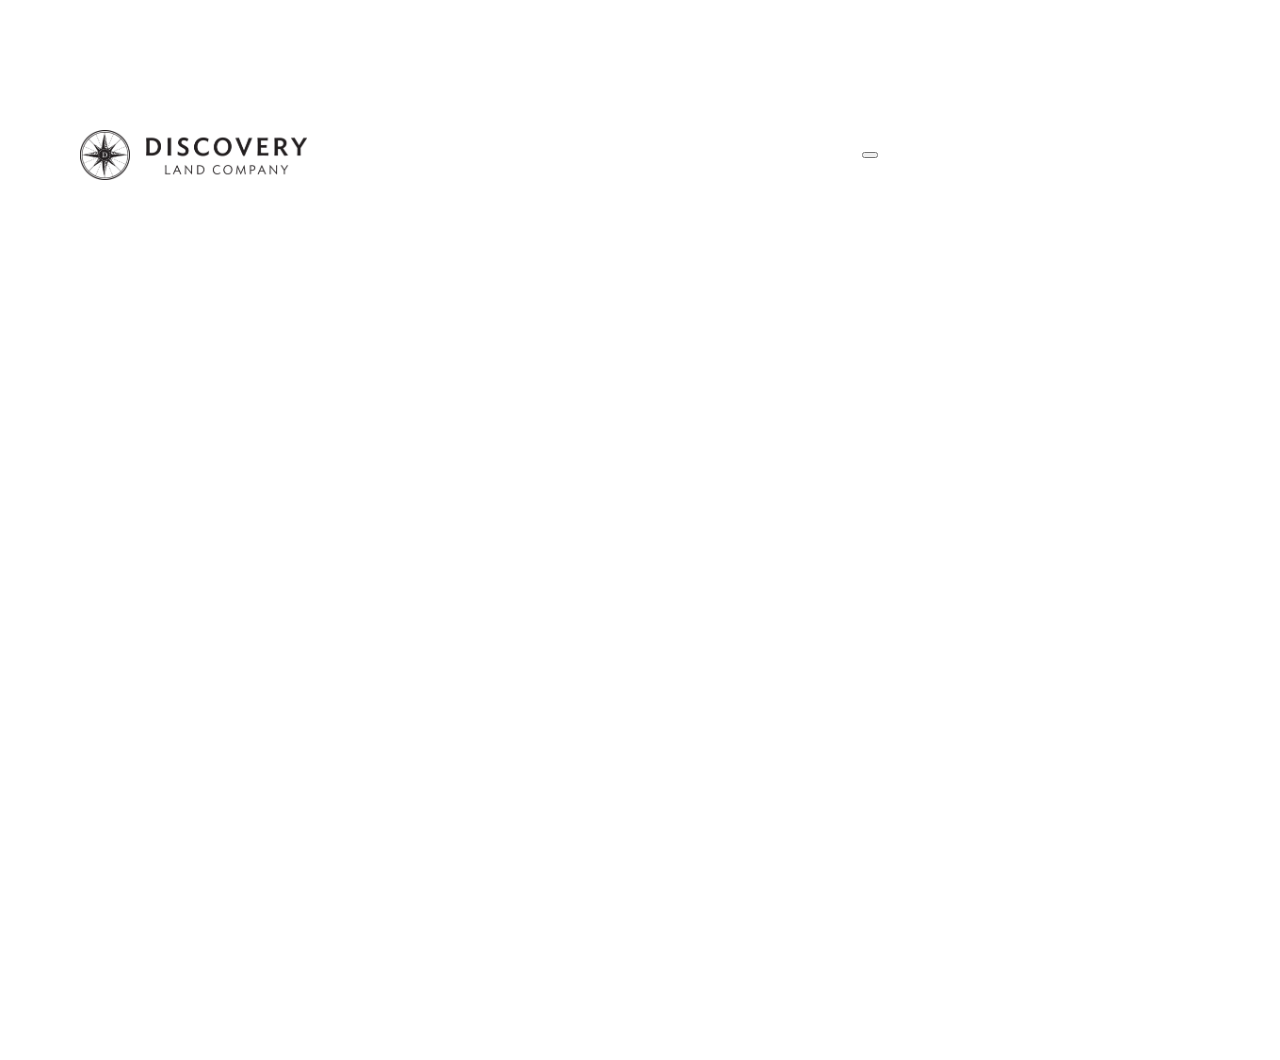
==== experience.html @ 8c6ff1df "experience page" ====
<!DOCTYPE html>
<html lang="en">
<head>
    <meta charset="UTF-8">
    <meta http-equiv="X-UA-Compatible" content="IE=edge">
    <meta name="viewport" content="width=device-width, initial-scale=1.0">
    <title>Document</title>
    <link rel="stylesheet" href="style1.css" />
</head>
<body>
    <div class="header">
        <div class="upperHeading">
          <div class="discovery">
            <img class="logo" src="images\discovery.png" alt="logo" />
          </div>
          
          <div class="navlinks">
            <a class="link">About DLC</a>
            <a class="link">Our Worlds</a>
            <a class="link">Experiences</a>
            <a class="link">Gallery</a>
            <a class="link">Press</a>
            <button class="burger"><i class="bi bi-list"></i></button>
          </div>
          <video class="bgclip" src="https://s3.eu-north-1.amazonaws.com/discoverylandco-main/experiences_hero.mp4">
    
          </video>
        </div>
</body>
</html>
---- style1.css ----
.header {
    background-color: white;
    height: 100vh;
    background-position: center;
    background-repeat: no-repeat;
    background-size: cover;
    padding: 80px;
  
  }
  
  body {
    padding: 0px;
    margin: 0;
    height: 100vh;
    width: 100vw;
  }
  .upperHeading {
    display: flex;
    flex-direction: row;
    justify-content: space-between;
    align-items: center;
    margin-bottom: 70px;
  }
  
  .navlinks {
    display: flex;
    flex-direction: row;
    justify-content: space-around;
    align-items: center;
    width: 60%;
  }
  .discovery {
    display: flex;
    height: 50px;
  }
  .link {
    color: white;
  }
  .bgclip{

    z-index: -1;

  }
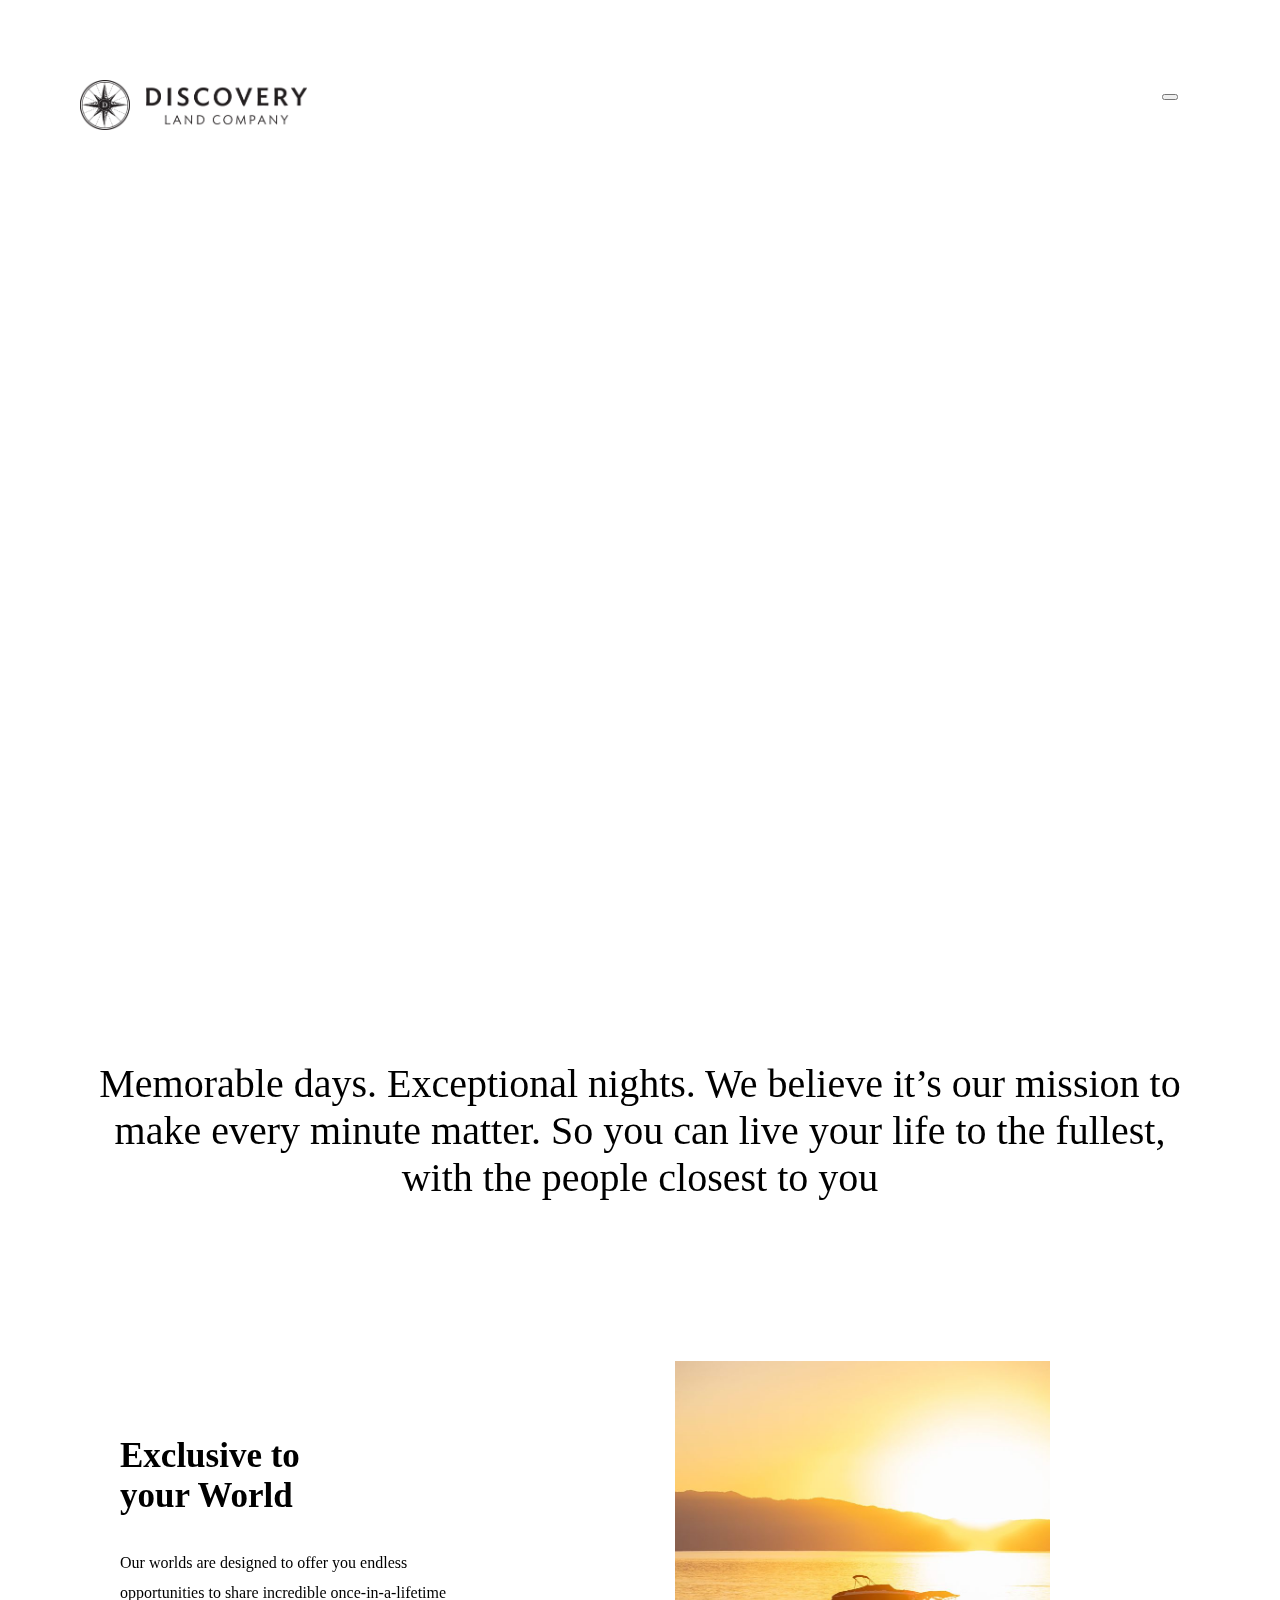
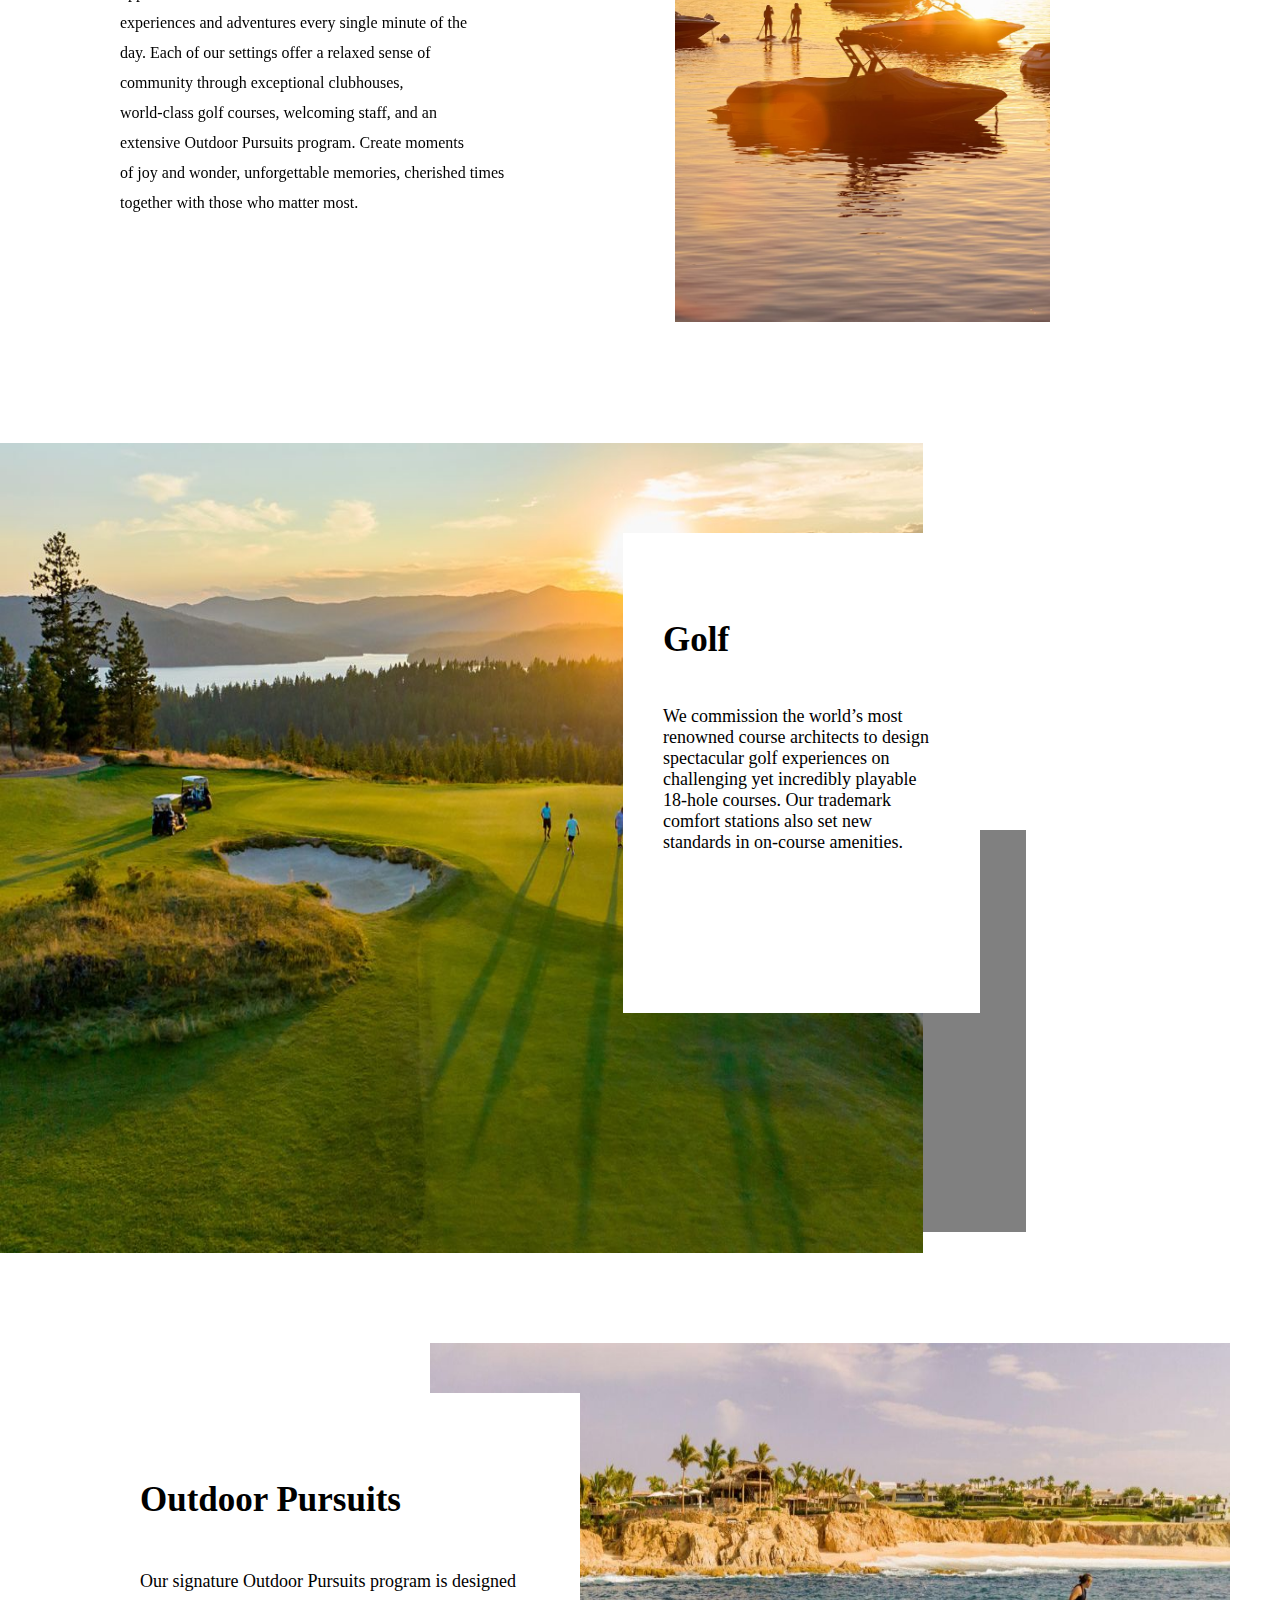
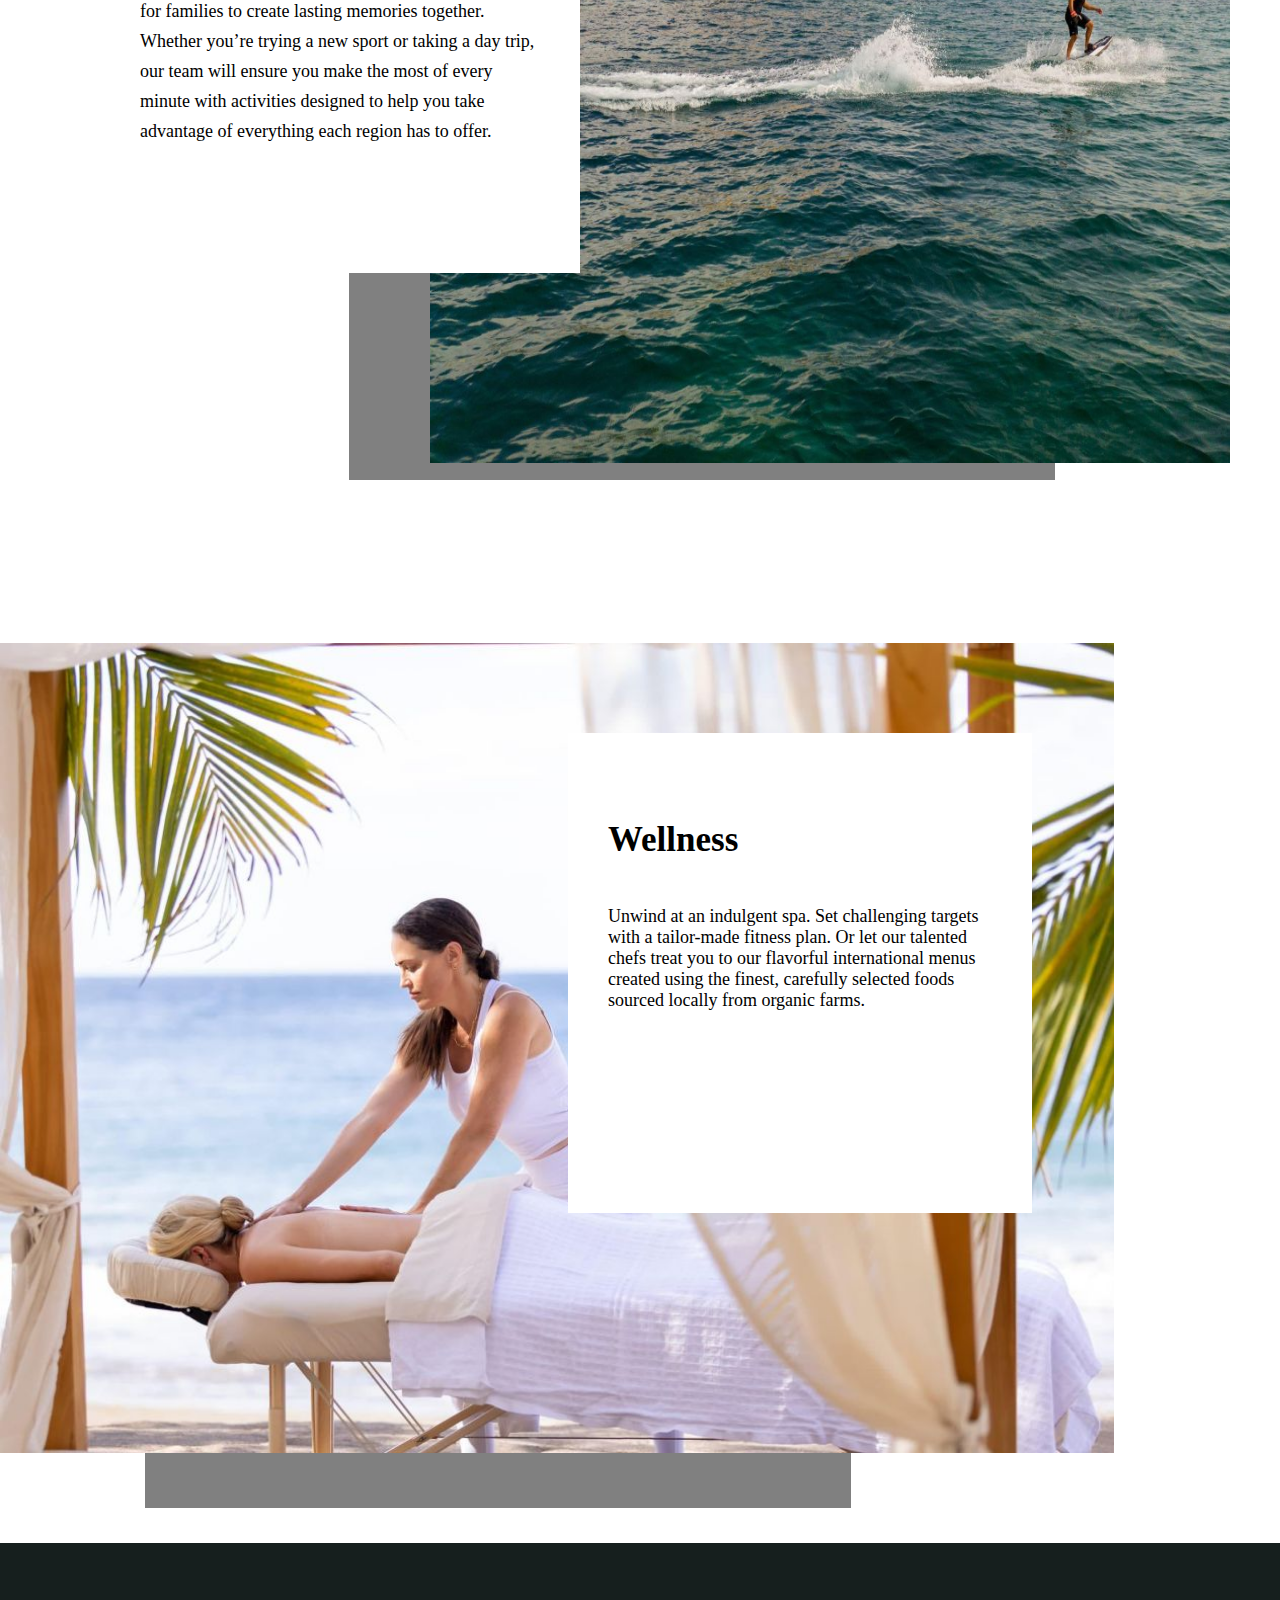
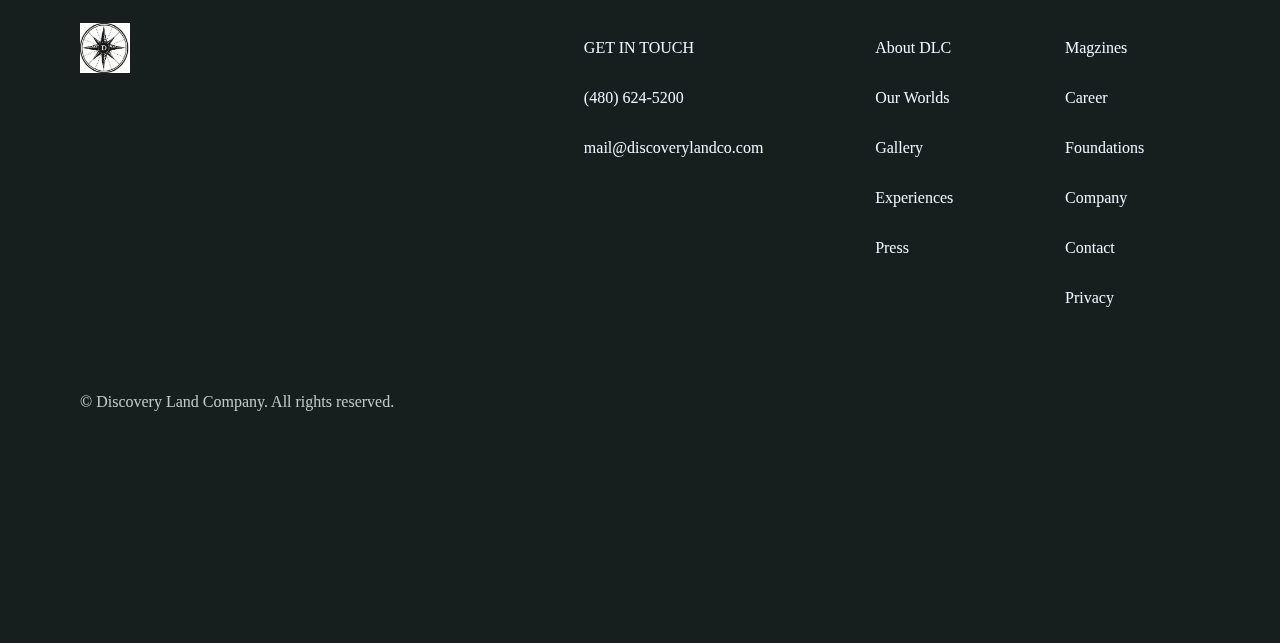
==== commit 7f7af92b: "added dlc , gallery, experience , home page" ====
--- a/experience.html
+++ b/experience.html
@@ -1,30 +1,142 @@
 <!DOCTYPE html>
 <html lang="en">
-<head>
-    <meta charset="UTF-8">
-    <meta http-equiv="X-UA-Compatible" content="IE=edge">
-    <meta name="viewport" content="width=device-width, initial-scale=1.0">
+  <head>
+    <meta charset="UTF-8" />
+    <meta http-equiv="X-UA-Compatible" content="IE=edge" />
+    <meta name="viewport" content="width=device-width, initial-scale=1.0" />
     <title>Document</title>
-    <link rel="stylesheet" href="style1.css" />
-</head>
-<body>
+    <link rel="stylesheet" href="experience.css" />
+  </head>
+  <body>
     <div class="header">
-        <div class="upperHeading">
-          <div class="discovery">
-            <img class="logo" src="images\discovery.png" alt="logo" />
+      <video
+        id="myvideo"
+        class="bgclip"
+        src="https://s3.eu-north-1.amazonaws.com/discoverylandco-main/experiences_hero.mp4"
+        loop=""
+        muted=""
+        autoplay=""
+        playsinline=""
+        preload="metadata"
+        data-parallax='{"yPercent": "[0, 0.25]", "scale": "[1, 1.15]"}'
+        style="will-change: transform"
+      ></video>
+
+      <div class="upperHeading">
+        <div class="discovery">
+          <img class="logo" src="images\discovery.png" alt="logo" />
+        </div>
+
+        <div class="navlinks">
+          <a class="link">About DLC</a>
+          <a class="link">Our Worlds</a>
+          <a class="link">Experiences</a>
+          <a class="link">Gallery</a>
+          <a class="link">Press</a>
+          <button class="burger"><i class="bi bi-list"></i></button>
+        </div>
+      </div>
+      <div class="span">Unforgettable experiences</div>
+    </div>
+
+    <div class="text">
+      <p class="paragraph">
+        Memorable days. Exceptional nights. We believe it’s our mission to
+        <br />
+        make every minute matter. So you can live your life to the fullest,<br />
+        with the people closest to you
+      </p>
+    </div>
+    <div class="section">
+      <div class="detail">
+        <h3 class="heading3">Exclusive to <br />your World</h3>
+        <p class="section-para">
+          Our worlds are designed to offer you endless<br />
+          opportunities to share incredible once-in-a-lifetime<br />
+          experiences and adventures every single minute of the<br />
+          day. Each of our settings offer a relaxed sense of<br />
+          community through exceptional clubhouses,<br />
+          world-class golf courses, welcoming staff, and an<br />
+          extensive Outdoor Pursuits program. Create moments <br />of joy and
+          wonder, unforgettable memories, cherished times<br />
+          together with those who matter most.
+        </p>
+      </div>
+      <img class="sectionImg" src="images\new.jpg" />
+    </div>
+    <div class="mainDiv">
+      <div class="greybox"></div>
+      <div class="imgbox">
+        <img class="imgboxclip" src="images\old.jpg" />
+      </div>
+      <div class="whitebox">
+        <h4 class="whiteboxhead">Golf</h4>
+        <p class="whiteboxpara">
+          We commission the world’s most renowned course architects to design
+          spectacular golf experiences on challenging yet incredibly playable
+          18-hole courses. Our trademark comfort stations also set new standards
+          in on-course amenities.
+        </p>
+      </div>
+    </div>
+    <div class="mainDiv1">
+      <div class="whitebox1">
+        <h4 class="newhead"> Outdoor Pursuits</h4>
+        <p class="newtext">
+          Our signature Outdoor Pursuits program is designed for families to create lasting memories together. Whether you’re trying a new sport or taking a day trip, our team will ensure you make the most of every minute with activities designed to help you take advantage of everything each region has to offer.
+        </p>
+      </div>
+      <div class="imgbox1">
+        <img class="newimg" src="images\prev.jpg" />
+      </div>
+      <div class="greybox1"></div>
+    </div>
+    <div class="mainDiv2">
+      <div class="greybox2"></div>
+      <div class="imgbox2">
+        <img class="imgboxclip2" src="images\hola.jpg" />
+      </div>
+      <div class="whitebox2">
+        <h4 class="whiteboxhead2">Wellness</h4>
+        <p class="whiteboxpara2">
+         
+          Unwind at an indulgent spa. Set challenging targets with a tailor-made fitness plan. Or let our talented chefs treat you to our flavorful international menus created using the finest, carefully selected foods sourced locally from organic farms. 
+        </p>
+      </div>
+    </div>
+    
+    <div class="footer">
+      <div class="footerHeading">
+        <div class="discovery">
+          <img class="logo" src="images\dlogo.png" alt="logo" />
+        </div>
+        <div class="navlinks">
+          <div class="getintouch">
+            <p>GET IN TOUCH</p>
+            <p>(480) 624-5200</p>
+            <p>mail@discoverylandco.com</p>
           </div>
-          
-          <div class="navlinks">
-            <a class="link">About DLC</a>
-            <a class="link">Our Worlds</a>
-            <a class="link">Experiences</a>
-            <a class="link">Gallery</a>
-            <a class="link">Press</a>
-            <button class="burger"><i class="bi bi-list"></i></button>
+          <div class="getintouch">
+            <p>About DLC</p>
+            <p>Our Worlds</p>
+            <p>Gallery</p>
+            <p>Experiences</p>
+            <p>Press</p>
           </div>
-          <video class="bgclip" src="https://s3.eu-north-1.amazonaws.com/discoverylandco-main/experiences_hero.mp4">
-    
-          </video>
+
+          <div class="getintouch">
+            <p>Magzines</p>
+            <p>Career</p>
+            <p>Foundations</p>
+            <p>Company</p>
+            <p>Contact</p>
+            <p>Privacy</p>
+          </div>
         </div>
-</body>
-</html>+
+      </div>
+      <p class="copyright">© Discovery Land Company. All rights reserved.</p>
+    </div>
+
+  </body>
+</html>
--- a/experience.css
+++ b/experience.css
@@ -0,0 +1,276 @@
+.header {
+  height: 100%;
+  width: 100%;
+  display: flex;
+  flex-direction: column;
+}
+body {
+  padding: 0px;
+  margin: 0;
+  height: 100vh;
+  width: 100vw;
+}
+.upperHeading {
+  display: flex;
+  flex-direction: row;
+  justify-content: space-between;
+  align-items: center;
+  margin-bottom: 70px;
+  margin: 0;
+  padding: 80px;
+}
+
+
+.navlinks {
+  display: flex;
+  flex-direction: row;
+  justify-content: space-around;
+  align-items: center;
+  width: 60%;
+  color: aliceblue;
+}
+.discovery {
+  display: flex;
+  height: 50px;
+}
+.link {
+  color: white;
+  font-size: 20px;
+}
+
+#myvideo {
+  position: absolute;
+  top: 0;
+  left: 0;
+  height: 100vh;
+  width: 100vw;
+  object-fit: cover;
+  z-index: -1;
+}
+.span {
+  color: white;
+  font-size: 63px;
+  font-weight: 200;
+  width: 10%;
+  margin-left: 310px;
+  margin-top: 90px;
+}
+.text {
+  padding: 120px 90px;
+}
+.paragraph {
+  font-size: 40px;
+  text-align: center;
+}
+.section {
+  display: flex;
+  flex-direction: row;
+  padding: 0px 90px 121px 120px;
+ 
+}
+.detail{
+  width: 50%;
+  padding:  40px 0px;
+}
+.sectionImg{
+ 
+  width: 35%;
+  height: 65%;
+  margin-left:20px ;
+  
+}
+
+.heading3{
+  font-size: 35px;
+  margin-bottom: 32px;
+}
+.section-para{
+  font-size: 16px;
+ line-height: 30px;
+  flex: 1;
+
+}
+.mainDiv{
+  width: 100vw;
+  height: 100vh;
+ 
+  display: flex;
+  position: relative;
+
+}
+.greybox{
+  width: 55%;
+  height: 400px;
+  border: 1px solid grey;
+  background-color: grey;
+  z-index: 4;
+  position: absolute;
+  left: 320px;
+  top: 43%;
+}
+.imgbox{
+  width: 100%;
+  height: 90%;
+
+  z-index:5;
+}
+.whitebox{
+  width: 30%;
+  height: 400px;
+background-color: white;
+  z-index: 6;
+  position: relative;
+  right: 300px;
+  top: 10%;
+  padding: 40px;
+}
+.whiteboxhead{
+  font-size: 35px;
+}
+.whiteboxpara{
+  font-size: 18px;
+}
+.imgboxclip{
+  width: 100%;
+  height: 100%;
+}
+
+.mainDiv1 {
+  width: 100vw;
+  height: 100vh;
+  display: flex;
+  justify-content: flex-end;
+  position: relative;
+}
+
+.greybox1 {
+  width: 55%;
+  height: 65%;
+  border: 1px solid grey;
+  background-color: grey;
+  z-index: 4;
+  position: absolute;
+right: 225px;
+  top: 150px;
+}
+
+.imgbox1 {
+  width: 100%;
+  height: 80%;
+  z-index: 5;
+  position: relative;
+  right: 50px;
+  
+}
+
+.whitebox1 {
+  width: 50%;
+  height: 400px;
+  background-color:white;
+  z-index: 7;
+  position: relative;
+  padding: 40px;
+  left: 100px;
+  top: 50px;
+}
+.newhead{
+  font-size: 35px;
+}
+.newtext{
+  font-size: 18px;
+  line-height: 30px;
+}
+.newimg{
+  width: 100%;
+  height: 100%;
+  
+}
+.footerHeading {
+  display: flex;
+  flex-direction: row;
+  justify-content: space-between;
+  align-items: flex-start;
+  margin-bottom: 70px;
+}
+.footerLinks {
+  display: flex;
+  flex-direction: row;
+  justify-content: flex-start;
+  width: 60%;
+}
+.footer {
+  background-color: #161f1e;
+  height: 60%;
+
+  padding: 80px;
+}
+.getintouch {
+  color: aliceblue;
+  display: flex;
+  flex-direction: column;
+  justify-content: flex-start;
+  height: 20%;
+ 
+}
+.copyright{
+
+  color:#FFFFFFBF;
+ 
+}
+.mainDiv2{
+  width: 100vw;
+  height: 100vh;
+ 
+  display: flex;
+  position: relative;
+
+}
+.greybox2{
+  width: 55%;
+  height: 400px;
+  border: 1px solid grey;
+  background-color: grey;
+  z-index: 4;
+  position: absolute;
+  left: 145px;
+ bottom: 35px;
+}
+.imgbox2{
+  width: 60%;
+  height: 90%;
+
+  z-index:5;
+}
+.imgboxclip2{
+  height: 100%;
+}
+.whitebox2{
+  width: 30%;
+  height: 400px;
+
+background-color: white;
+  z-index: 6;
+  position: relative;
+  right: 200px;
+  top: 10%;
+  padding: 40px;
+}
+.whiteboxhead2{
+  font-size: 35px;
+
+}
+.whiteboxpara2{
+  font-size: 18px;
+}
+.navlinks {
+  display: flex;
+  flex-direction: row;
+  justify-content: space-around;
+  width: 60%;
+  align-items: flex-start;
+
+}
+.discovery {
+  display: flex;
+  height: 50px;
+}
